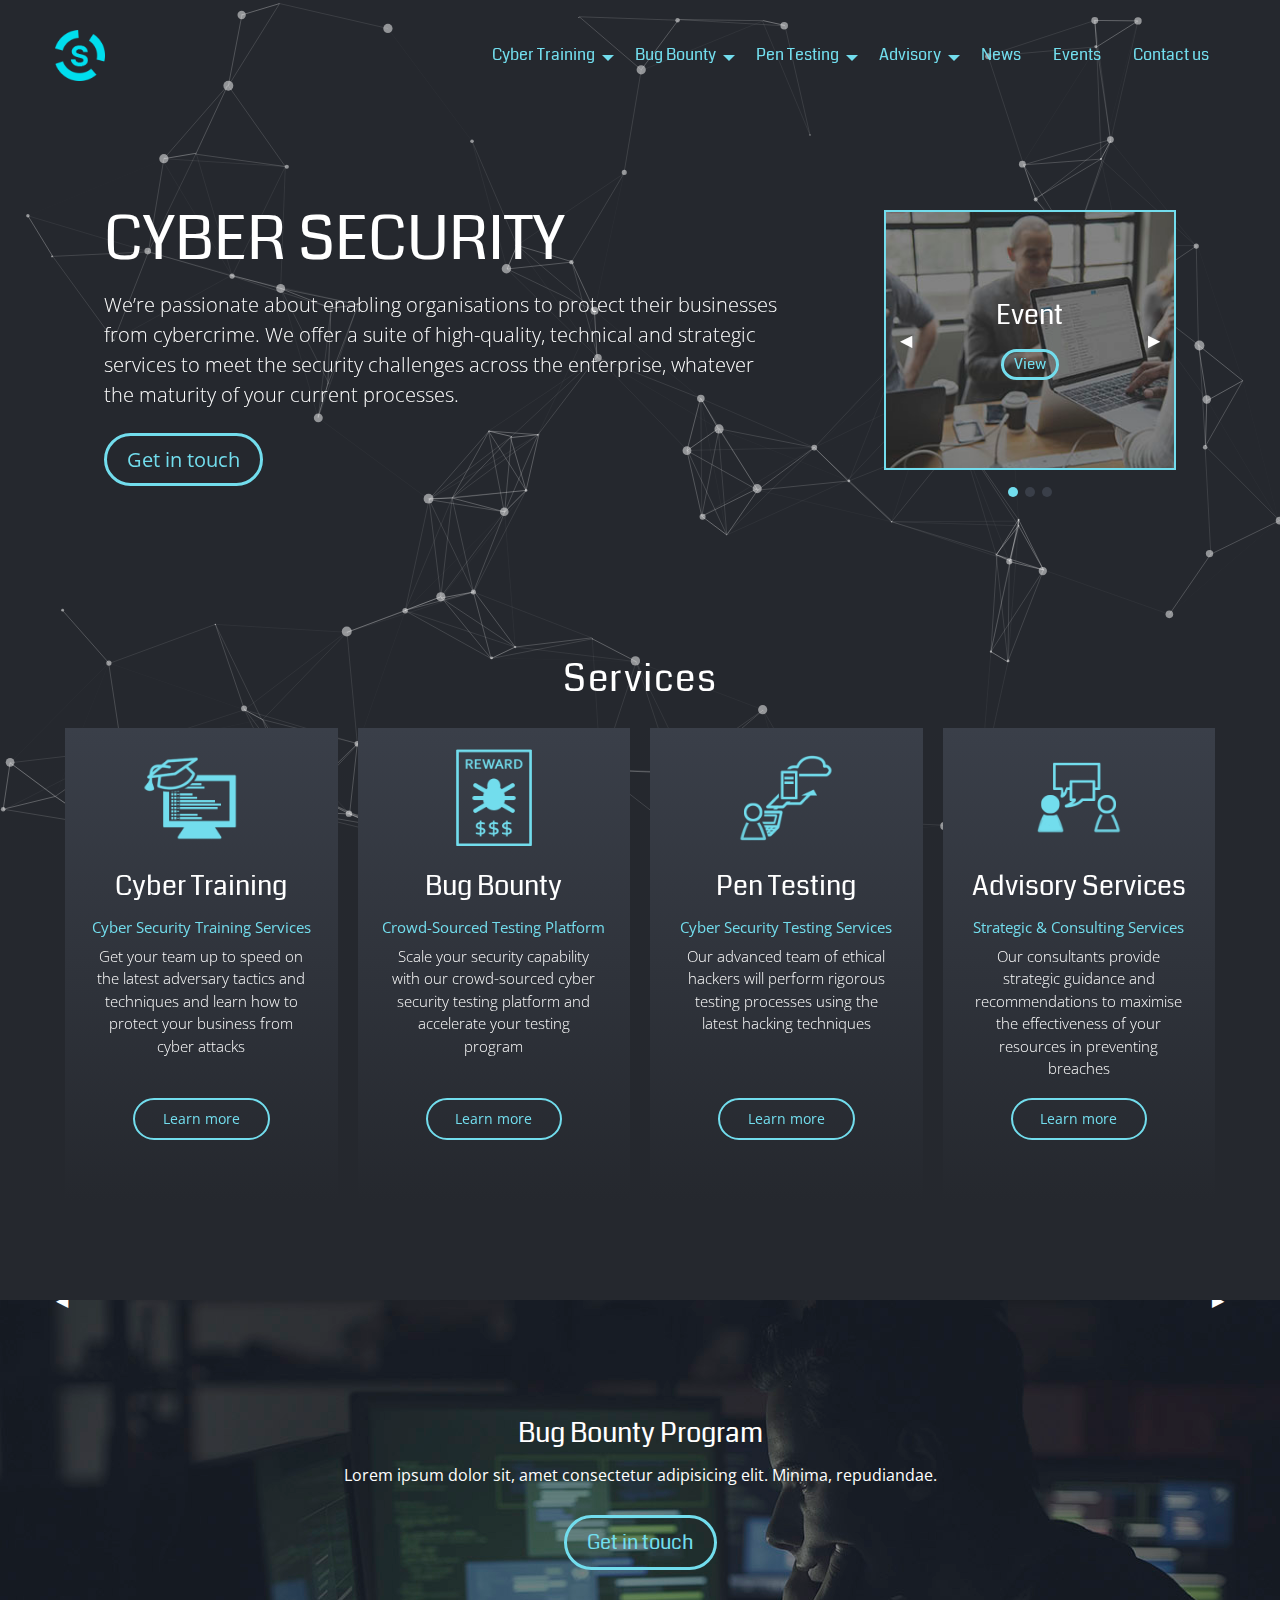
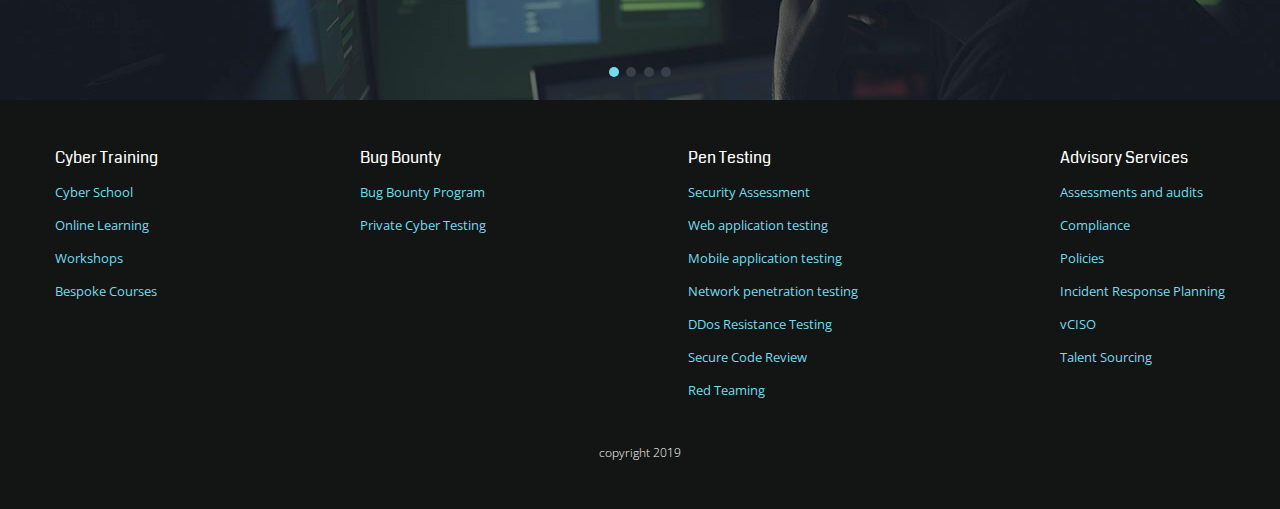
==== index.html @ 5a153736 "second commit" ====
<!DOCTYPE html>
<html lang="en" dir="ltr">

<head>
    <meta charset="utf-8">
    <title>Cyber Security</title>
    <link href="https://fonts.googleapis.com/css?family=Coda:400,800&display=swap" rel="stylesheet">
    <link href="https://fonts.googleapis.com/css?family=Open+Sans:300,400,700,800&display=swap" rel="stylesheet">
    <link rel="stylesheet" href="https://use.fontawesome.com/releases/v5.8.1/css/all.css" integrity="sha384-50oBUHEmvpQ+1lW4y57PTFmhCaXp0ML5d60M1M7uH2+nqUivzIebhndOJK28anvf" crossorigin="anonymous">
    <link rel="stylesheet" href="css/foundation.min.css">
    <link rel="stylesheet" href="css/app.css">
    <link rel="stylesheet" href="css/main.css">
</head>

<body>
    <header>
        <div class="grid-container">
            <nav class="grid-x align-justify align-middle">
                <div class="logo cell shrink">
                    <a href="index.html"><img src="img/logo.png" alt="Cyber Security logo"></a>
                </div>
                <div class="nav-container cell shrink">
                    <ul class="dropdown menu" data-dropdown-menu>
                        <li>
                            <a href="#">Cyber Training</a>
                            <ul class="menu">
                                <li>
                                    <h5>Cyber Security Training</h5>
                                </li>
                                <li><a href="#">Cyber School</a></li>
                                <li><a href="#">Online Learning</a></li>
                                <li><a href="#">Workshops</a></li>
                                <li><a href="#">Bespoke Courses</a></li>
                            </ul>
                        </li>
                        <li>
                            <a href="#">Bug Bounty</a>
                            <ul class="menu">
                                <li>
                                    <h5>Crowd-Sourced Testing</h5>
                                </li>
                                <li><a href="bug-bounty/bug-bounty-program.html">Bug Bounty Program</a></li>
                                <li><a href="#">Private Bug Bounty
                    </a></li>
                            </ul>
                        </li>
                        <li>
                            <a href="#">Pen Testing</a>
                            <ul class="menu">
                                <li>
                                    <h5>Security Testing Services</h5>
                                </li>
                                <li><a href="#">Security Assessment</a></li>
                                <li><a href="web-application-testing.html">Web application testing</a></li>
                                <li><a href="#">Mobile application testing</a></li>
                                <li><a href="#">Network penetration testing</a></li>
                                <li><a href="#">DDos Resistance Testing</a></li>
                                <li><a href="#">Secure Code Review</a></li>
                                <li><a href="#">Red Teaming</a></li>
                            </ul>
                        </li>
                        <li>
                            <a href="#">Advisory</a>
                            <ul class="menu">
                                <li>
                                    <h5>Strategic &amp; Consulting Services</h5>
                                </li>
                                <li><a href="#">Assessments and audits</a></li>
                                <li><a href="#">Compliance</a></li>
                                <li><a href="#">Policies</a></li>
                                <li><a href="#">Incident Response Planning</a></li>
                                <li><a href="#">vCISO</a></li>
                                <li><a href="#">Talent Sourcing</a></li>
                            </ul>
                        </li>
                        <li><a href="#">News</a></li>
                        <li><a href="events.html">Events</a></li>
                        <li><a href="#">Contact us</a></li>
                    </ul>
                </div>
            </nav>
        </div>
    </header>

    <!-- TOP -->
    <div id="particles-js">
        <div class="grid-container">
            <section class="top">
                <div class="grid-x align-spaced">
                    <div class="left-container cell large-7">
                        <h1>cyber security</h1>
                        <p class="_description">
                            We’re passionate about enabling organisations to protect their businesses from cybercrime. We offer a suite of high-quality, technical and strategic services to meet the security challenges across the enterprise, whatever the maturity of your current
                            processes.
                        </p>
                        <div class="btn-container">
                            <a href="#" class="primary-btn">Get in touch</a>
                        </div>
                    </div>
                    <div class="right-container cell large-3">
                        <div class="orbit" role="region" aria-label="Favorite Text Ever" data-orbit>
                            <ul class="orbit-container top-slider" style="height: 220px !important;">
                                <button class="orbit-previous" aria-label="previous"><span class="show-for-sr">Previous Slide</span>&#9664;</button>
                                <button class="orbit-next" aria-label="next"><span class="show-for-sr">Next Slide</span>&#9654;</button>
                                <li class="is-active orbit-slide text-center first-slide">
                                    <div class="slide">
                                        <!-- <img src="img/002.png" alt="slide"> -->
                                        <h3 class="slide-name">Event</h3>
                                        <a href="#" class="slide-btn primary-btn" style="padding: 5px 10px; font-size: 15px;">View</a>
                                    </div>
                                </li>
                                <li class="orbit-slide text-center second-slide">
                                    <div class="slide">
                                        <!-- <img src="img/promo-1.png" alt="slide"> -->
                                        <h3 class="slide-name">Cyber News</h3>
                                        <a href="#" class="slide-btn primary-btn" style="border-width: 2px; padding: 5px 10px; font-size: 15px;">Read now</a>
                                    </div>
                                </li>
                                <li class="orbit-slide text-center third-slide">
                                    <div class="slide">
                                        <!-- <img src="img/003.png" alt="slide"> -->
                                        <h3 class="slide-name">Pen Test Trial</h3>
                                        <a href="#" class="slide-btn primary-btn" style="padding: 5px 10px; font-size: 15px; margin-bottom: 10px;">Book now</a>
                                    </div>
                                </li>
                                <!-- <li class="orbit-slide text-center">
                      <div class="slide">
                        <img src="img/promo-1.png" alt="slide img 1">
                        <h3 class="slide-name">Promo News #4</h3>
                        <p class="slide-description">Promo description goes here</p>
                        <a href="" class="slide-btn">View</a>
                      </div>
                    </li> -->
                            </ul>
                            <nav class="orbit-bullets">
                                <button class="is-active" data-slide="0"><span class="show-for-sr">First slide details.</span><span class="show-for-sr">Current Slide</span></button>
                                <button data-slide="1"><span class="show-for-sr">Second slide details.</span></button>
                                <button data-slide="2"><span class="show-for-sr">Third slide details.</span></button>
                            </nav>
                        </div>
                    </div>
                </div>
            </section>
        </div>
    </div>


    <!-- SERVICES -->
    <div class="grid-container">
        <section class="services">
            <div class="grid-x text-center">
                <div class="cell large-12">
                    <h2>Services</h2>
                </div>
            </div>
            <div class="grid-x text-center">
                <div class="cell auto service-item">
                    <div class="icon"><img src="img/008.png" alt="Cyber Training"></div>
                    <h3>Cyber Training</h3>
                    <h4>Cyber Security Training Services</h4>
                    <p>Get your team up to speed on the latest adversary tactics and techniques and learn how to protect your business from cyber attacks</p>
                    <a href="#" class="primary-btn">Learn more</a>
                </div>
                <div class="cell auto service-item">
                    <div class="icon"><img src="img/006.png" alt="Cyber Training"></div>
                    <h3>Bug Bounty</h3>
                    <h4>Crowd-Sourced Testing Platform</h4>
                    <p>Scale your security capability with our crowd-sourced cyber security testing platform and accelerate your testing program</p>
                    <a href="#" class="primary-btn">Learn more</a>
                </div>
                <div class="cell auto service-item">
                    <div class="icon"><img src="img/003.png" alt="Cyber Training"></div>
                    <h3>Pen Testing</h3>
                    <h4>Cyber Security Testing Services</h4>
                    <p>Our advanced team of ethical hackers will perform rigorous testing processes using the latest hacking techniques</p>
                    <a href="#" class="primary-btn">Learn more</a>
                </div>
                <div class="cell auto service-item">
                    <div class="icon"><img src="img/004.png" alt="Cyber Training"></div>
                    <h3>Advisory Services</h3>
                    <h4>Strategic &amp; Consulting Services</h4>
                    <p>Our consultants provide strategic guidance and recommendations to maximise the effectiveness of your resources in preventing breaches</p>
                    <a href="#" class="primary-btn">Learn more</a>
                </div>
            </div>
        </section>
    </div>

    <!-- <section class="cta">
     <div class="grid-container">
       <div class="grid-x text-center">
         <div class="cell large-12">
            <h2>Bug Bounty Program</h2>
         </div>
       </div>
       <div class="grid-x text-center">
        <div class="cell large-12">
          <p class="description">Lorem ipsum dolor sit amet consectetur, adipisicing elit. Pariatur, deserunt.</p>
        </div>
       </div>
       <div class="grid-x text-center">
        <div class="cell large-12">
            <div class="btn-container">
              <a href="#" class="primary-btn">Get in touch</a>
            </div>        
       </div>
     </div>
   </section> -->

    <!-- CTA Slider -->
    <section class="cta-slider">
        <div class="grid-x">
            <div class="cell large-12" style="height: 400px;">
                <div class="orbit" role="region" aria-label="Favorite Text Ever" data-orbit>
                    <ul class="orbit-container">
                        <div class="grid-container">
                            <button class="orbit-previous" aria-label="previous"><span class="show-for-sr">Previous Slide</span>&#9664;</button>
                            <button class="orbit-next" aria-label="next"><span class="show-for-sr">Next Slide</span>&#9654;</button>
                        </div>
                        <li class="is-active orbit-slide text-center first-slide">
                            <div class="slide">
                                <h3 class="slide-name">Bug Bounty Program</h3>
                                <p class="slide-description">Lorem ipsum dolor sit, amet consectetur adipisicing elit. Minima, repudiandae.</p>
                                <a href="" class="slide-btn primary-btn">Get in touch</a>
                            </div>
                        </li>
                        <li class="orbit-slide text-center second-slide">
                            <div class="slide">
                                <h3 class="slide-name">Web Application Testing</h3>
                                <p class="slide-description">Lorem ipsum dolor sit, amet consectetur adipisicing elit. Minima, repudiandae.</p>
                                <a href="" class="slide-btn primary-btn">Get in touch</a>
                            </div>
                        </li>
                        <li class="orbit-slide text-center third-slide">
                            <div class="slide">
                                <h3 class="slide-name">Cyber School</h3>
                                <p class="slide-description">Lorem ipsum dolor sit, amet consectetur adipisicing elit. Minima, repudiandae.</p>
                                <a href="" class="slide-btn primary-btn">Get in touch</a>
                            </div>
                        </li>
                        <li class="orbit-slide text-center fourth-slide">
                            <div class="slide">
                                <h3 class="slide-name">Compliance</h3>
                                <p class="slide-description">Lorem ipsum dolor sit, amet consectetur adipisicing elit. Minima, repudiandae.</p>
                                <a href="" class="slide-btn primary-btn">Get in touch</a>
                            </div>
                        </li>
                    </ul>
                    <nav class="orbit-bullets">
                        <button class="is-active" data-slide="0"><span class="show-for-sr">First slide details.</span><span class="show-for-sr">Current Slide</span></button>
                        <button data-slide="1"><span class="show-for-sr">Second slide details.</span></button>
                        <button data-slide="2"><span class="show-for-sr">Third slide details.</span></button>
                        <button data-slide="3"><span class="show-for-sr">Fourth slide details.</span></button>
                    </nav>
                </div>
            </div>
        </div>
    </section>


    <footer>
        <div class="grid-container">
            <div class="grid-x  align-justify footer-nav">
                <div class="cell shrink text-left">
                    <h5>Cyber Training</h5>
                    <ul>
                        <li><a href="#">Cyber School</a></li>
                        <li><a href="#">Online Learning</a></li>
                        <li><a href="#">Workshops</a></li>
                        <li><a href="#">Bespoke Courses</a></li>
                    </ul>
                </div>
                <!-- ------------------------------------ -->
                <div class="cell shrink text-left">
                    <h5>Bug Bounty</h5>
                    <ul>
                        <li><a href="#">Bug Bounty Program</a></li>
                        <li><a href="#">Private Cyber Testing</a></li>
                    </ul>
                </div>
                <!-- ------------------------------------ -->
                <div class="cell shrink text-left">
                    <h5>Pen Testing</h5>
                    <ul>
                        <li><a href="#">Security Assessment</a></li>
                        <li><a href="#">Web application testing</a></li>
                        <li><a href="#">Mobile application testing</a></li>
                        <li><a href="#">Network penetration testing</a></li>
                        <li><a href="#">DDos Resistance Testing</a></li>
                        <li><a href="#">Secure Code Review</a></li>
                        <li><a href="#">Red Teaming</a></li>
                    </ul>
                </div>
                <!-- ------------------------------------ -->
                <div class="cell shrink text-left">
                    <h5>Advisory Services</h5>
                    <ul>
                        <li><a href="#">Assessments and audits</a></li>
                        <li><a href="#">Compliance</a></li>
                        <li><a href="#">Policies</a></li>
                        <li><a href="#">Incident Response Planning</a></li>
                        <li><a href="#">vCISO</a></li>
                        <li><a href="#">Talent Sourcing</a></li>
                    </ul>
                </div>
                <!-- ------------------------------------ -->
            </div>
            <div class="grid-x copyright">
                <div class="cell large-12 text-center">
                    <p>copyright 2019</p>
                </div>
            </div>
        </div>
    </footer>
    <script src="js/particles.min.js"></script>
    <script src="js/vendor/jquery.js"></script>
    <script src="js/vendor/what-input.js"></script>
    <script src="js/vendor/foundation.js"></script>
    <script src="js/app.js"></script>
</body>

</html>
---- css/main.css ----
@import "header/navigation.css";
@import "top-section/top-section.css";
@import "services/services.css";
@import "cta-section/cta-section.css";
@import "footer/footer.css";

/* PAGES */
/* Pen Testing */
@import "pen-testing/web-application-testing/web-application-testing.css";
html, body, div, span, applet, object, iframe,
h1, h2, h3, h4, h5, h6, p, blockquote, pre,
a, abbr, acronym, address, big, cite, code,
del, dfn, em, img, ins, kbd, q, s, samp,
small, strike, strong, sub, sup, tt, var,
b, u, i, center,
dl, dt, dd, ol, ul, li,
fieldset, form, label, legend,
table, caption, tbody, tfoot, thead, tr, th, td,
article, aside, canvas, details, embed,
figure, figcaption, footer, header, hgroup,
menu, nav, output, ruby, section, summary,
time, mark, audio, video {
  margin: 0;
  padding: 0;
  border: 0;
  font-size: 100%;
  font: inherit;
  vertical-align: baseline; }

/* make sure to set some focus styles for accessibility */
:focus {
  outline: 0; }

/* HTML5 display-role reset for older browsers */
article, aside, details, figcaption, figure,
footer, header, hgroup, menu, nav, section {
  display: block; }

body {
  line-height: 1; }

ol, ul {
  list-style: none; }

blockquote, q {
  quotes: none; }

blockquote:before, blockquote:after,
q:before, q:after {
  content: '';
  content: none; }

table {
  border-collapse: collapse;
  border-spacing: 0; }

input[type=search]::-webkit-search-cancel-button,
input[type=search]::-webkit-search-decoration,
input[type=search]::-webkit-search-results-button,
input[type=search]::-webkit-search-results-decoration {
  -webkit-appearance: none;
  -moz-appearance: none; }

input[type=search] {
  -webkit-appearance: none;
  -moz-appearance: none;
  -webkit-box-sizing: content-box;
  box-sizing: content-box; }

textarea {
  overflow: auto;
  vertical-align: top;
  resize: vertical; }

/**
 * Correct `inline-block` display not defined in IE 6/7/8/9 and Firefox 3.
 */
audio,
canvas,
video {
  display: inline-block;
  *display: inline;
  *zoom: 1;
  max-width: 100%; }

/**
 * Prevent modern browsers from displaying `audio` without controls.
 * Remove excess height in iOS 5 devices.
 */
audio:not([controls]) {
  display: none;
  height: 0; }

/**
 * Address styling not present in IE 7/8/9, Firefox 3, and Safari 4.
 * Known issue: no IE 6 support.
 */
[hidden] {
  display: none; }

/**
 * 1. Correct text resizing oddly in IE 6/7 when body `font-size` is set using
 *    `em` units.
 * 2. Prevent iOS text size adjust after orientation change, without disabling
 *    user zoom.
 */
html {
  font-size: 100%;
  /* 1 */
  -webkit-text-size-adjust: 100%;
  /* 2 */
  -ms-text-size-adjust: 100%;
  /* 2 */ }

/**
 * Address `outline` inconsistency between Chrome and other browsers.
 */
a:focus {
  outline: thin dotted; }

/**
 * Improve readability when focused and also mouse hovered in all browsers.
 */
a:active,
a:hover {
  outline: 0; }

/**
 * 1. Remove border when inside `a` element in IE 6/7/8/9 and Firefox 3.
 * 2. Improve image quality when scaled in IE 7.
 */
img {
  border: 0;
  /* 1 */
  -ms-interpolation-mode: bicubic;
  /* 2 */ }

/**
 * Address margin not present in IE 6/7/8/9, Safari 5, and Opera 11.
 */
figure {
  margin: 0; }

/**
 * Correct margin displayed oddly in IE 6/7.
 */
form {
  margin: 0; }

/**
 * Define consistent border, margin, and padding.
 */
fieldset {
  border: 1px solid #c0c0c0;
  margin: 0 2px;
  padding: 0.35em 0.625em 0.75em; }

/**
 * 1. Correct color not being inherited in IE 6/7/8/9.
 * 2. Correct text not wrapping in Firefox 3.
 * 3. Correct alignment displayed oddly in IE 6/7.
 */
legend {
  border: 0;
  /* 1 */
  padding: 0;
  white-space: normal;
  /* 2 */
  *margin-left: -7px;
  /* 3 */ }

/**
 * 1. Correct font size not being inherited in all browsers.
 * 2. Address margins set differently in IE 6/7, Firefox 3+, Safari 5,
 *    and Chrome.
 * 3. Improve appearance and consistency in all browsers.
 */
button,
input,
select,
textarea {
  font-size: 100%;
  /* 1 */
  margin: 0;
  /* 2 */
  vertical-align: baseline;
  /* 3 */
  *vertical-align: middle;
  /* 3 */ }

/**
 * Address Firefox 3+ setting `line-height` on `input` using `!important` in
 * the UA stylesheet.
 */
button,
input {
  line-height: normal; }

/**
 * Address inconsistent `text-transform` inheritance for `button` and `select`.
 * All other form control elements do not inherit `text-transform` values.
 * Correct `button` style inheritance in Chrome, Safari 5+, and IE 6+.
 * Correct `select` style inheritance in Firefox 4+ and Opera.
 */
button,
select {
  text-transform: none; }

/**
 * 1. Avoid the WebKit bug in Android 4.0.* where (2) destroys native `audio`
 *    and `video` controls.
 * 2. Correct inability to style clickable `input` types in iOS.
 * 3. Improve usability and consistency of cursor style between image-type
 *    `input` and others.
 * 4. Remove inner spacing in IE 7 without affecting normal text inputs.
 *    Known issue: inner spacing remains in IE 6.
 */
button,
html input[type="button"],
input[type="reset"],
input[type="submit"] {
  -webkit-appearance: button;
  /* 2 */
  cursor: pointer;
  /* 3 */
  *overflow: visible;
  /* 4 */ }

/**
 * Re-set default cursor for disabled elements.
 */
button[disabled],
html input[disabled] {
  cursor: default; }

/**
 * 1. Address box sizing set to content-box in IE 8/9.
 * 2. Remove excess padding in IE 8/9.
 * 3. Remove excess padding in IE 7.
 *    Known issue: excess padding remains in IE 6.
 */
input[type="checkbox"],
input[type="radio"] {
  -webkit-box-sizing: border-box;
          box-sizing: border-box;
  /* 1 */
  padding: 0;
  /* 2 */
  *height: 13px;
  /* 3 */
  *width: 13px;
  /* 3 */ }

/**
 * 1. Address `appearance` set to `searchfield` in Safari 5 and Chrome.
 * 2. Address `box-sizing` set to `border-box` in Safari 5 and Chrome
 *    (include `-moz` to future-proof).
 */
input[type="search"] {
  -webkit-appearance: textfield;
  /* 1 */
  -webkit-box-sizing: content-box;
  /* 2 */
  box-sizing: content-box; }

/**
 * Remove inner padding and search cancel button in Safari 5 and Chrome
 * on OS X.
 */
input[type="search"]::-webkit-search-cancel-button,
input[type="search"]::-webkit-search-decoration {
  -webkit-appearance: none; }

/**
 * Remove inner padding and border in Firefox 3+.
 */
button::-moz-focus-inner,
input::-moz-focus-inner {
  border: 0;
  padding: 0; }

/**
 * 1. Remove default vertical scrollbar in IE 6/7/8/9.
 * 2. Improve readability and alignment in all browsers.
 */
textarea {
  overflow: auto;
  /* 1 */
  vertical-align: top;
  /* 2 */ }

/**
 * Remove most spacing between table cells.
 */
table {
  border-collapse: collapse;
  border-spacing: 0; }

html,
button,
input,
select,
textarea {
  color: #222; }

::selection {
  background: #b3d4fc;
  text-shadow: none; }

img {
  vertical-align: middle; }

fieldset {
  border: 0;
  margin: 0;
  padding: 0; }

textarea {
  resize: vertical; }

.chromeframe {
  margin: 0.2em 0;
  background: #ccc;
  color: #000;
  padding: 0.2em 0; }

html {
  font-family: 'Open Sans', sans-serif;
  -webkit-box-sizing: border-box;
          box-sizing: border-box; }

body {
  background: #25282e; }

h1, h2, h3, h4, h5, h6 {
  font-family: 'Coda', cursive; }

h1 {
  color: #fff; }

h1 + ._description {
  color: #fff; }

h2 {
  font-size: 37px;
  margin-bottom: 30px;
  color: #72dded; }

h3 {
  font-size: 27px;
  margin-bottom: 20px; }

.primary-btn {
  font-size: 20px;
  border: 3px solid #72dded;
  border-radius: 30px;
  padding: 10px 20px;
  color: #72dded;
  text-transform: none;
  -webkit-transition: all .3s ease-in-out;
  transition: all .3s ease-in-out; }
  .primary-btn:hover {
    color: #fff;
    border-color: #fff; }

.orbit-bullets button {
  background-color: #3a3f49;
  width: 10px;
  height: 10px; }
  .orbit-bullets button.is-active {
    background-color: #72dded; }

.slide img {
  max-width: 120px;
  margin-bottom: 20px; }

h3.slide-name {
  color: #fff; }

p.slide-description {
  color: #fff;
  margin-bottom: 20px; }

a.slide-btn {
  color: #72dded;
  font-family: 'Coda', cursive; }
  a.slide-btn:hover {
    color: #fff; }

nav {
  position: relative; }
  nav .main-navigation-list {
    height: 80px;
    display: -webkit-box;
    display: -ms-flexbox;
    display: flex;
    -webkit-box-align: center;
        -ms-flex-align: center;
            align-items: center;
    -webkit-box-pack: end;
        -ms-flex-pack: end;
            justify-content: flex-end; }
    nav .main-navigation-list li.is-active a {
      color: #fff; }
    nav .main-navigation-list li a {
      font-size: 1.2rem;
      font-size: 16px;
      color: #72dded;
      font-family: 'Coda', cursive;
      font-weight: 400;
      -webkit-transition: color .5s ease-in-out;
      transition: color .5s ease-in-out; }
      nav .main-navigation-list li a:hover {
        color: #fff; }
      nav .main-navigation-list li a:focus {
        color: #fff; }
    nav .main-navigation-list .dropdown-box {
      position: static; }
      nav .main-navigation-list .dropdown-box .sub-menu {
        position: relative;
        background: -webkit-gradient(linear, left top, left bottom, from(#3a3f49), to(#25282e));
        background: linear-gradient(#3a3f49 0%, #25282e 100%);
        padding: 20px 20px;
        z-index: 100; }
        nav .main-navigation-list .dropdown-box .sub-menu h6 {
          text-align: center;
          font-size: 1rem;
          color: #fff;
          font-family: 'Open Sans', sans-serif; }
        nav .main-navigation-list .dropdown-box .sub-menu li {
          text-align: center; }
          nav .main-navigation-list .dropdown-box .sub-menu li a {
            padding: 8px 0;
            text-align: center;
            font-size: 14px;
            color: #72dded;
            font-family: 'Coda', cursive;
            font-weight: 400;
            -webkit-transition: color .5s ease-in-out;
            transition: color .5s ease-in-out; }
            nav .main-navigation-list .dropdown-box .sub-menu li a:hover {
              color: #fff; }

.is-dropdown-submenu {
  z-index: 100;
  border: none;
  -webkit-box-shadow: 0px 0px 10px 1px #72dded;
          box-shadow: 0px 0px 10px 1px #72dded; }

.dropdown.menu > li.is-dropdown-submenu-parent > a::after {
  margin-top: 0;
  border-color: #72dded transparent transparent; }

.dropdown.menu > li.is-active > a {
  background: 0 0;
  color: #fff; }

.top {
  height: 500px;
  display: -webkit-box;
  display: -ms-flexbox;
  display: flex;
  -webkit-box-align: center;
      -ms-flex-align: center;
          align-items: center; }
  .top h1 {
    font-size: 60px;
    margin-bottom: 20px;
    text-transform: capitalize;
    font-weight: 700; }
  .top p._description {
    font-size: 20px;
    line-height: 1.5;
    font-weight: 300;
    margin-bottom: 40px; }

section {
  margin-bottom: 70px;
  padding: 30px 0; }

footer {
  height: 80px;
  background: #25282e; }
  footer p {
    line-height: 80px;
    color: #fff;
    font-weight: 300;
    font-size: 14px; }

section.core-services ._box {
  border: 1px solid #000;
  padding: 120px 20px;
  background: -webkit-gradient(linear, left top, left bottom, from(#3a3f49), to(#25282e));
  background: linear-gradient(#3a3f49 0%, #25282e 100%);
  -webkit-transition: all .3s ease-in-out;
  transition: all .3s ease-in-out;
  z-index: 50;
  border: none; }
  section.core-services ._box:nth-child(2) {
    padding: 80px 20px;
    -webkit-box-shadow: 0px 0px 10px 1px #72dded;
            box-shadow: 0px 0px 10px 1px #72dded;
    z-index: 100; }
  section.core-services ._box:hover {
    padding: 80px 20px;
    -webkit-box-shadow: 0px 0px 10px 1px #72dded;
            box-shadow: 0px 0px 10px 1px #72dded;
    z-index: 100; }
  section.core-services ._box:first-child:hover + div {
    padding: 120px 20px;
    -webkit-box-shadow: none;
            box-shadow: none;
    z-index: 50; }
  section.core-services ._box:nth-child(3):hover ~ div {
    padding: 120px 20px;
    -webkit-box-shadow: none;
            box-shadow: none;
    z-index: 50; }
  section.core-services ._box .icon img {
    max-width: 100px;
    margin-bottom: 20px; }
  section.core-services ._box ._name h3 {
    color: #72dded; }
  section.core-services ._box ._description {
    line-height: 1.5;
    color: #fff;
    font-weight: 300; }

section.additional-services ._box {
  padding: 50px 20px;
  border: 1px solid #000;
  -webkit-transition: all .5s ease-in-out;
  transition: all .5s ease-in-out;
  background: -webkit-gradient(linear, left top, left bottom, from(#3a3f49), to(#25282e));
  background: linear-gradient(#3a3f49 0%, #25282e 100%); }
  section.additional-services ._box:hover {
    -webkit-box-shadow: 0px 0px 10px 1px #72dded;
            box-shadow: 0px 0px 10px 1px #72dded;
    z-index: 100; }
    section.additional-services ._box:hover ._description {
      opacity: 1;
      top: 0; }
    section.additional-services ._box:hover h3 {
      color: #72dded;
      font-weight: 700; }
  section.additional-services ._box .icon {
    margin-bottom: 20px; }
    section.additional-services ._box .icon img {
      max-width: 80px; }
  section.additional-services ._box h3 {
    color: #fff;
    font-size: 16px; }
  section.additional-services ._box ._description {
    line-height: 1.5;
    opacity: 0;
    position: relative;
    top: -20px;
    color: #fff;
    -webkit-transition: all .3s ease-in;
    transition: all .3s ease-in;
    font-weight: 300; }

strong {
  font-weight: 600; }

h2 {
  letter-spacing: 1.5px;
  color: white; }

.how-content {
  text-align: center; }

/* Timeline */
.timeline {
  border-left: 4px solid #72dded;
  border-bottom-right-radius: 4px;
  border-top-right-radius: 4px;
  background: -webkit-gradient(linear, left top, left bottom, from(#3a3f49), to(#25282e));
  background: linear-gradient(#3a3f49 0%, #25282e 100%);
  color: rgba(255, 255, 255, 0.8);
  font-family: 'Source Sans Pro', sans-serif;
  margin: 50px auto;
  letter-spacing: 0.5px;
  position: relative;
  line-height: 1.4em;
  font-size: 1.03em;
  padding: 50px;
  list-style: none;
  text-align: left;
  font-weight: 100;
  max-width: 50%; }

.timeline .event {
  border-bottom: 1px dashed rgba(255, 255, 255, 0.1);
  padding-bottom: 25px;
  margin-bottom: 50px;
  position: relative; }

.timeline .event:last-of-type {
  padding-bottom: 0;
  margin-bottom: 0;
  border: none; }

.timeline .event:before,
.timeline .event:after {
  position: absolute;
  display: block;
  top: 0; }

.timeline .event:before {
  left: -217.5px;
  color: rgba(255, 255, 255, 0.4);
  content: attr(data-date);
  text-align: right;
  font-family: 'Coda', cursive;
  font-weight: 400;
  font-size: 15px;
  min-width: 120px; }

.timeline .event:after {
  -webkit-box-shadow: 0 0 0 4px #72dded;
          box-shadow: 0 0 0 4px #72dded;
  left: -57.85px;
  background: #313534;
  border-radius: 50%;
  height: 11px;
  width: 11px;
  content: "";
  top: 5px; }

.event h3 {
  color: #72dded; }

.event p {
  font-family: 'Open Sans', sans-serif;
  font-weight: 300; }

.dropdown.menu > li.opens-right > .is-dropdown-submenu {
  left: 0; }
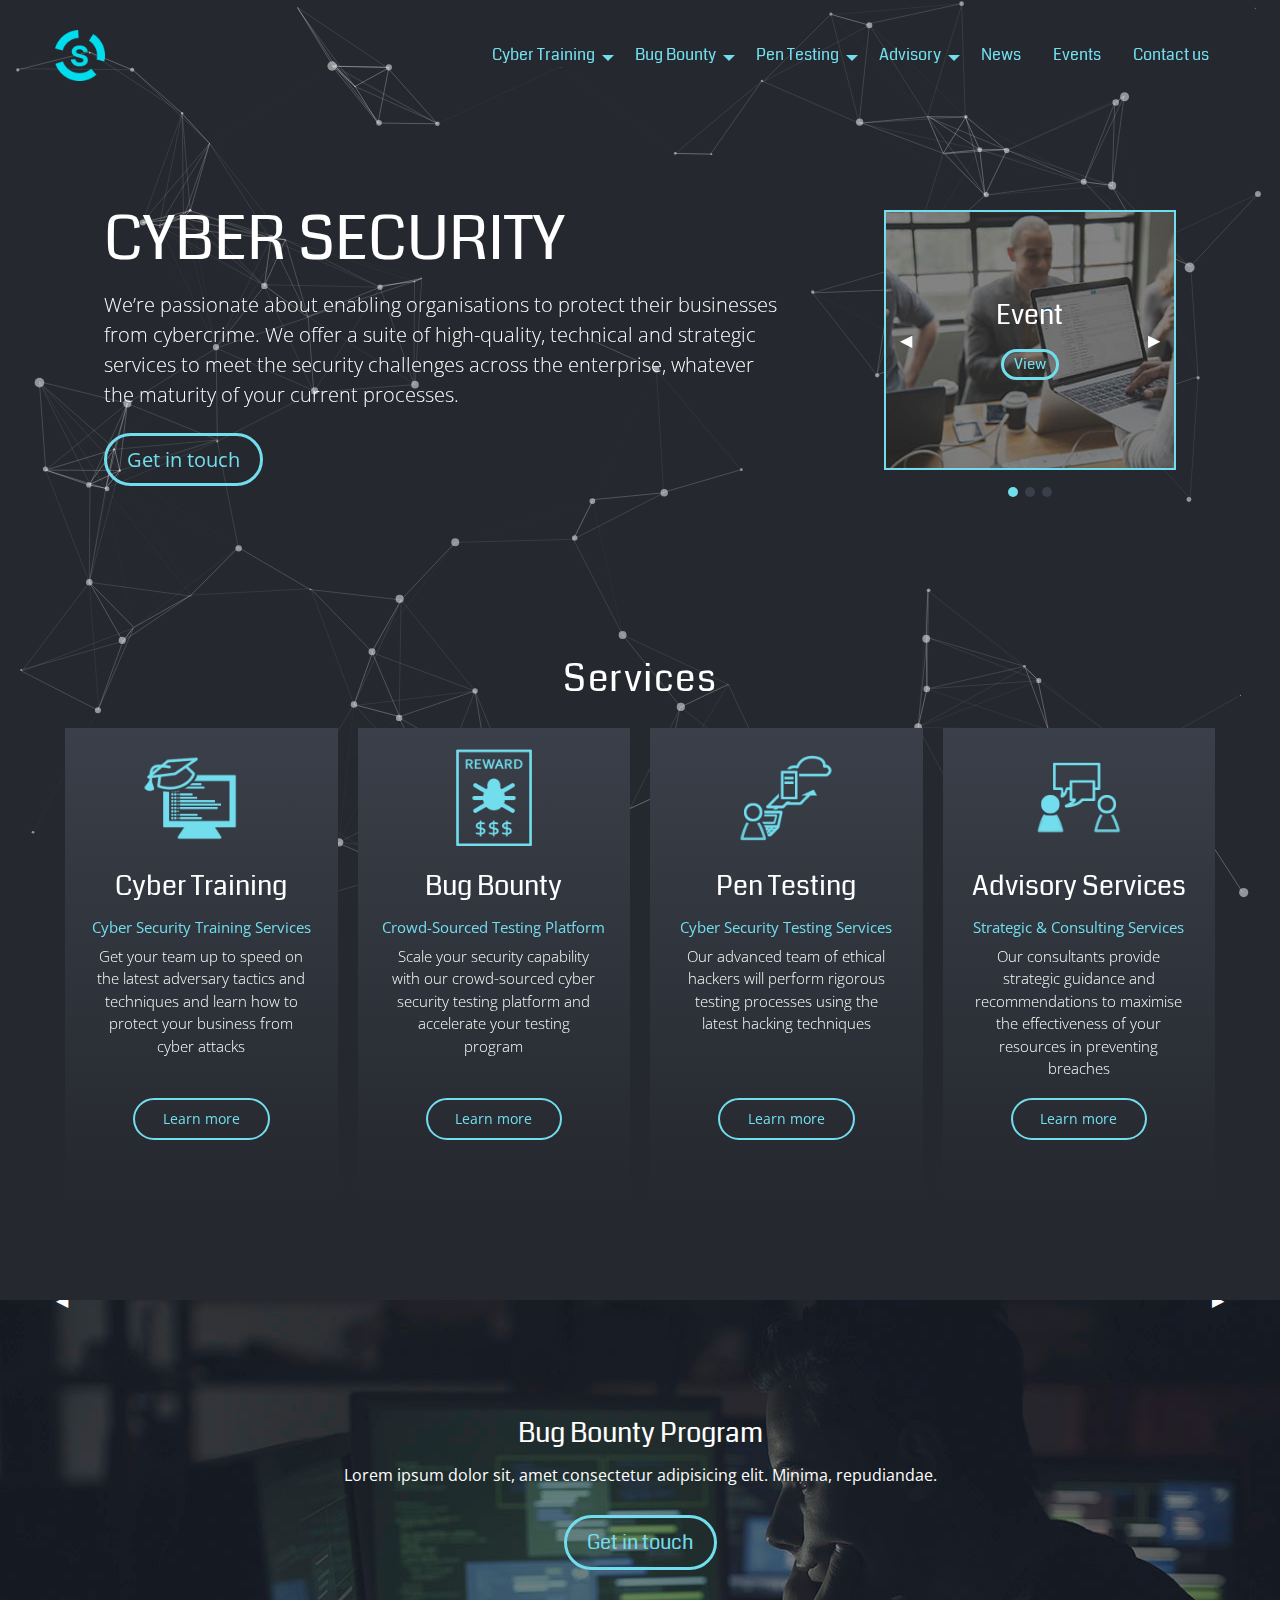
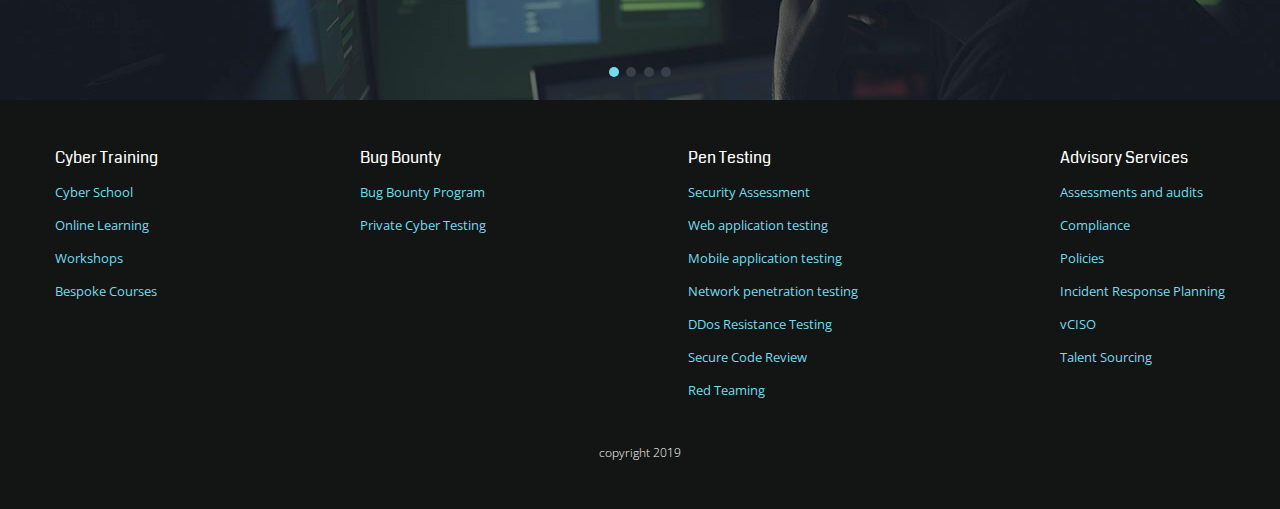
==== commit 252382e5: "Bug bounty page design changed to linear circle" ====
--- a/index.html
+++ b/index.html
@@ -6,7 +6,8 @@
     <title>Cyber Security</title>
     <link href="https://fonts.googleapis.com/css?family=Coda:400,800&display=swap" rel="stylesheet">
     <link href="https://fonts.googleapis.com/css?family=Open+Sans:300,400,700,800&display=swap" rel="stylesheet">
-    <link rel="stylesheet" href="https://use.fontawesome.com/releases/v5.8.1/css/all.css" integrity="sha384-50oBUHEmvpQ+1lW4y57PTFmhCaXp0ML5d60M1M7uH2+nqUivzIebhndOJK28anvf" crossorigin="anonymous">
+    <link rel="stylesheet" href="https://use.fontawesome.com/releases/v5.8.1/css/all.css"
+        integrity="sha384-50oBUHEmvpQ+1lW4y57PTFmhCaXp0ML5d60M1M7uH2+nqUivzIebhndOJK28anvf" crossorigin="anonymous">
     <link rel="stylesheet" href="css/foundation.min.css">
     <link rel="stylesheet" href="css/app.css">
     <link rel="stylesheet" href="css/main.css">
@@ -41,7 +42,7 @@
                                 </li>
                                 <li><a href="bug-bounty/bug-bounty-program.html">Bug Bounty Program</a></li>
                                 <li><a href="#">Private Bug Bounty
-                    </a></li>
+                                    </a></li>
                             </ul>
                         </li>
                         <li>
@@ -90,7 +91,9 @@
                     <div class="left-container cell large-7">
                         <h1>cyber security</h1>
                         <p class="_description">
-                            We’re passionate about enabling organisations to protect their businesses from cybercrime. We offer a suite of high-quality, technical and strategic services to meet the security challenges across the enterprise, whatever the maturity of your current
+                            We’re passionate about enabling organisations to protect their businesses from cybercrime.
+                            We offer a suite of high-quality, technical and strategic services to meet the security
+                            challenges across the enterprise, whatever the maturity of your current
                             processes.
                         </p>
                         <div class="btn-container">
@@ -100,27 +103,33 @@
                     <div class="right-container cell large-3">
                         <div class="orbit" role="region" aria-label="Favorite Text Ever" data-orbit>
                             <ul class="orbit-container top-slider" style="height: 220px !important;">
-                                <button class="orbit-previous" aria-label="previous"><span class="show-for-sr">Previous Slide</span>&#9664;</button>
-                                <button class="orbit-next" aria-label="next"><span class="show-for-sr">Next Slide</span>&#9654;</button>
+                                <button class="orbit-previous" aria-label="previous"><span class="show-for-sr">Previous
+                                        Slide</span>&#9664;</button>
+                                <button class="orbit-next" aria-label="next"><span class="show-for-sr">Next
+                                        Slide</span>&#9654;</button>
                                 <li class="is-active orbit-slide text-center first-slide">
                                     <div class="slide">
                                         <!-- <img src="img/002.png" alt="slide"> -->
                                         <h3 class="slide-name">Event</h3>
-                                        <a href="#" class="slide-btn primary-btn" style="padding: 5px 10px; font-size: 15px;">View</a>
+                                        <a href="#" class="slide-btn primary-btn"
+                                            style="padding: 5px 10px; font-size: 15px;">View</a>
                                     </div>
                                 </li>
                                 <li class="orbit-slide text-center second-slide">
                                     <div class="slide">
                                         <!-- <img src="img/promo-1.png" alt="slide"> -->
                                         <h3 class="slide-name">Cyber News</h3>
-                                        <a href="#" class="slide-btn primary-btn" style="border-width: 2px; padding: 5px 10px; font-size: 15px;">Read now</a>
+                                        <a href="#" class="slide-btn primary-btn"
+                                            style="border-width: 2px; padding: 5px 10px; font-size: 15px;">Read now</a>
                                     </div>
                                 </li>
                                 <li class="orbit-slide text-center third-slide">
                                     <div class="slide">
                                         <!-- <img src="img/003.png" alt="slide"> -->
                                         <h3 class="slide-name">Pen Test Trial</h3>
-                                        <a href="#" class="slide-btn primary-btn" style="padding: 5px 10px; font-size: 15px; margin-bottom: 10px;">Book now</a>
+                                        <a href="#" class="slide-btn primary-btn"
+                                            style="padding: 5px 10px; font-size: 15px; margin-bottom: 10px;">Book
+                                            now</a>
                                     </div>
                                 </li>
                                 <!-- <li class="orbit-slide text-center">
@@ -133,7 +142,8 @@
                     </li> -->
                             </ul>
                             <nav class="orbit-bullets">
-                                <button class="is-active" data-slide="0"><span class="show-for-sr">First slide details.</span><span class="show-for-sr">Current Slide</span></button>
+                                <button class="is-active" data-slide="0"><span class="show-for-sr">First slide
+                                        details.</span><span class="show-for-sr">Current Slide</span></button>
                                 <button data-slide="1"><span class="show-for-sr">Second slide details.</span></button>
                                 <button data-slide="2"><span class="show-for-sr">Third slide details.</span></button>
                             </nav>
@@ -158,28 +168,32 @@
                     <div class="icon"><img src="img/008.png" alt="Cyber Training"></div>
                     <h3>Cyber Training</h3>
                     <h4>Cyber Security Training Services</h4>
-                    <p>Get your team up to speed on the latest adversary tactics and techniques and learn how to protect your business from cyber attacks</p>
+                    <p>Get your team up to speed on the latest adversary tactics and techniques and learn how to protect
+                        your business from cyber attacks</p>
                     <a href="#" class="primary-btn">Learn more</a>
                 </div>
                 <div class="cell auto service-item">
                     <div class="icon"><img src="img/006.png" alt="Cyber Training"></div>
                     <h3>Bug Bounty</h3>
                     <h4>Crowd-Sourced Testing Platform</h4>
-                    <p>Scale your security capability with our crowd-sourced cyber security testing platform and accelerate your testing program</p>
+                    <p>Scale your security capability with our crowd-sourced cyber security testing platform and
+                        accelerate your testing program</p>
                     <a href="#" class="primary-btn">Learn more</a>
                 </div>
                 <div class="cell auto service-item">
                     <div class="icon"><img src="img/003.png" alt="Cyber Training"></div>
                     <h3>Pen Testing</h3>
                     <h4>Cyber Security Testing Services</h4>
-                    <p>Our advanced team of ethical hackers will perform rigorous testing processes using the latest hacking techniques</p>
+                    <p>Our advanced team of ethical hackers will perform rigorous testing processes using the latest
+                        hacking techniques</p>
                     <a href="#" class="primary-btn">Learn more</a>
                 </div>
                 <div class="cell auto service-item">
                     <div class="icon"><img src="img/004.png" alt="Cyber Training"></div>
                     <h3>Advisory Services</h3>
                     <h4>Strategic &amp; Consulting Services</h4>
-                    <p>Our consultants provide strategic guidance and recommendations to maximise the effectiveness of your resources in preventing breaches</p>
+                    <p>Our consultants provide strategic guidance and recommendations to maximise the effectiveness of
+                        your resources in preventing breaches</p>
                     <a href="#" class="primary-btn">Learn more</a>
                 </div>
             </div>
@@ -214,40 +228,47 @@
                 <div class="orbit" role="region" aria-label="Favorite Text Ever" data-orbit>
                     <ul class="orbit-container">
                         <div class="grid-container">
-                            <button class="orbit-previous" aria-label="previous"><span class="show-for-sr">Previous Slide</span>&#9664;</button>
-                            <button class="orbit-next" aria-label="next"><span class="show-for-sr">Next Slide</span>&#9654;</button>
+                            <button class="orbit-previous" aria-label="previous"><span class="show-for-sr">Previous
+                                    Slide</span>&#9664;</button>
+                            <button class="orbit-next" aria-label="next"><span class="show-for-sr">Next
+                                    Slide</span>&#9654;</button>
                         </div>
                         <li class="is-active orbit-slide text-center first-slide">
                             <div class="slide">
                                 <h3 class="slide-name">Bug Bounty Program</h3>
-                                <p class="slide-description">Lorem ipsum dolor sit, amet consectetur adipisicing elit. Minima, repudiandae.</p>
+                                <p class="slide-description">Lorem ipsum dolor sit, amet consectetur adipisicing elit.
+                                    Minima, repudiandae.</p>
                                 <a href="" class="slide-btn primary-btn">Get in touch</a>
                             </div>
                         </li>
                         <li class="orbit-slide text-center second-slide">
                             <div class="slide">
                                 <h3 class="slide-name">Web Application Testing</h3>
-                                <p class="slide-description">Lorem ipsum dolor sit, amet consectetur adipisicing elit. Minima, repudiandae.</p>
+                                <p class="slide-description">Lorem ipsum dolor sit, amet consectetur adipisicing elit.
+                                    Minima, repudiandae.</p>
                                 <a href="" class="slide-btn primary-btn">Get in touch</a>
                             </div>
                         </li>
                         <li class="orbit-slide text-center third-slide">
                             <div class="slide">
                                 <h3 class="slide-name">Cyber School</h3>
-                                <p class="slide-description">Lorem ipsum dolor sit, amet consectetur adipisicing elit. Minima, repudiandae.</p>
+                                <p class="slide-description">Lorem ipsum dolor sit, amet consectetur adipisicing elit.
+                                    Minima, repudiandae.</p>
                                 <a href="" class="slide-btn primary-btn">Get in touch</a>
                             </div>
                         </li>
                         <li class="orbit-slide text-center fourth-slide">
                             <div class="slide">
                                 <h3 class="slide-name">Compliance</h3>
-                                <p class="slide-description">Lorem ipsum dolor sit, amet consectetur adipisicing elit. Minima, repudiandae.</p>
+                                <p class="slide-description">Lorem ipsum dolor sit, amet consectetur adipisicing elit.
+                                    Minima, repudiandae.</p>
                                 <a href="" class="slide-btn primary-btn">Get in touch</a>
                             </div>
                         </li>
                     </ul>
                     <nav class="orbit-bullets">
-                        <button class="is-active" data-slide="0"><span class="show-for-sr">First slide details.</span><span class="show-for-sr">Current Slide</span></button>
+                        <button class="is-active" data-slide="0"><span class="show-for-sr">First slide
+                                details.</span><span class="show-for-sr">Current Slide</span></button>
                         <button data-slide="1"><span class="show-for-sr">Second slide details.</span></button>
                         <button data-slide="2"><span class="show-for-sr">Third slide details.</span></button>
                         <button data-slide="3"><span class="show-for-sr">Fourth slide details.</span></button>
--- a/css/main.css
+++ b/css/main.css
@@ -570,70 +570,3 @@
 .how-content {
   text-align: center; }
 
-/* Timeline */
-.timeline {
-  border-left: 4px solid #72dded;
-  border-bottom-right-radius: 4px;
-  border-top-right-radius: 4px;
-  background: -webkit-gradient(linear, left top, left bottom, from(#3a3f49), to(#25282e));
-  background: linear-gradient(#3a3f49 0%, #25282e 100%);
-  color: rgba(255, 255, 255, 0.8);
-  font-family: 'Source Sans Pro', sans-serif;
-  margin: 50px auto;
-  letter-spacing: 0.5px;
-  position: relative;
-  line-height: 1.4em;
-  font-size: 1.03em;
-  padding: 50px;
-  list-style: none;
-  text-align: left;
-  font-weight: 100;
-  max-width: 50%; }
-
-.timeline .event {
-  border-bottom: 1px dashed rgba(255, 255, 255, 0.1);
-  padding-bottom: 25px;
-  margin-bottom: 50px;
-  position: relative; }
-
-.timeline .event:last-of-type {
-  padding-bottom: 0;
-  margin-bottom: 0;
-  border: none; }
-
-.timeline .event:before,
-.timeline .event:after {
-  position: absolute;
-  display: block;
-  top: 0; }
-
-.timeline .event:before {
-  left: -217.5px;
-  color: rgba(255, 255, 255, 0.4);
-  content: attr(data-date);
-  text-align: right;
-  font-family: 'Coda', cursive;
-  font-weight: 400;
-  font-size: 15px;
-  min-width: 120px; }
-
-.timeline .event:after {
-  -webkit-box-shadow: 0 0 0 4px #72dded;
-          box-shadow: 0 0 0 4px #72dded;
-  left: -57.85px;
-  background: #313534;
-  border-radius: 50%;
-  height: 11px;
-  width: 11px;
-  content: "";
-  top: 5px; }
-
-.event h3 {
-  color: #72dded; }
-
-.event p {
-  font-family: 'Open Sans', sans-serif;
-  font-weight: 300; }
-
-.dropdown.menu > li.opens-right > .is-dropdown-submenu {
-  left: 0; }
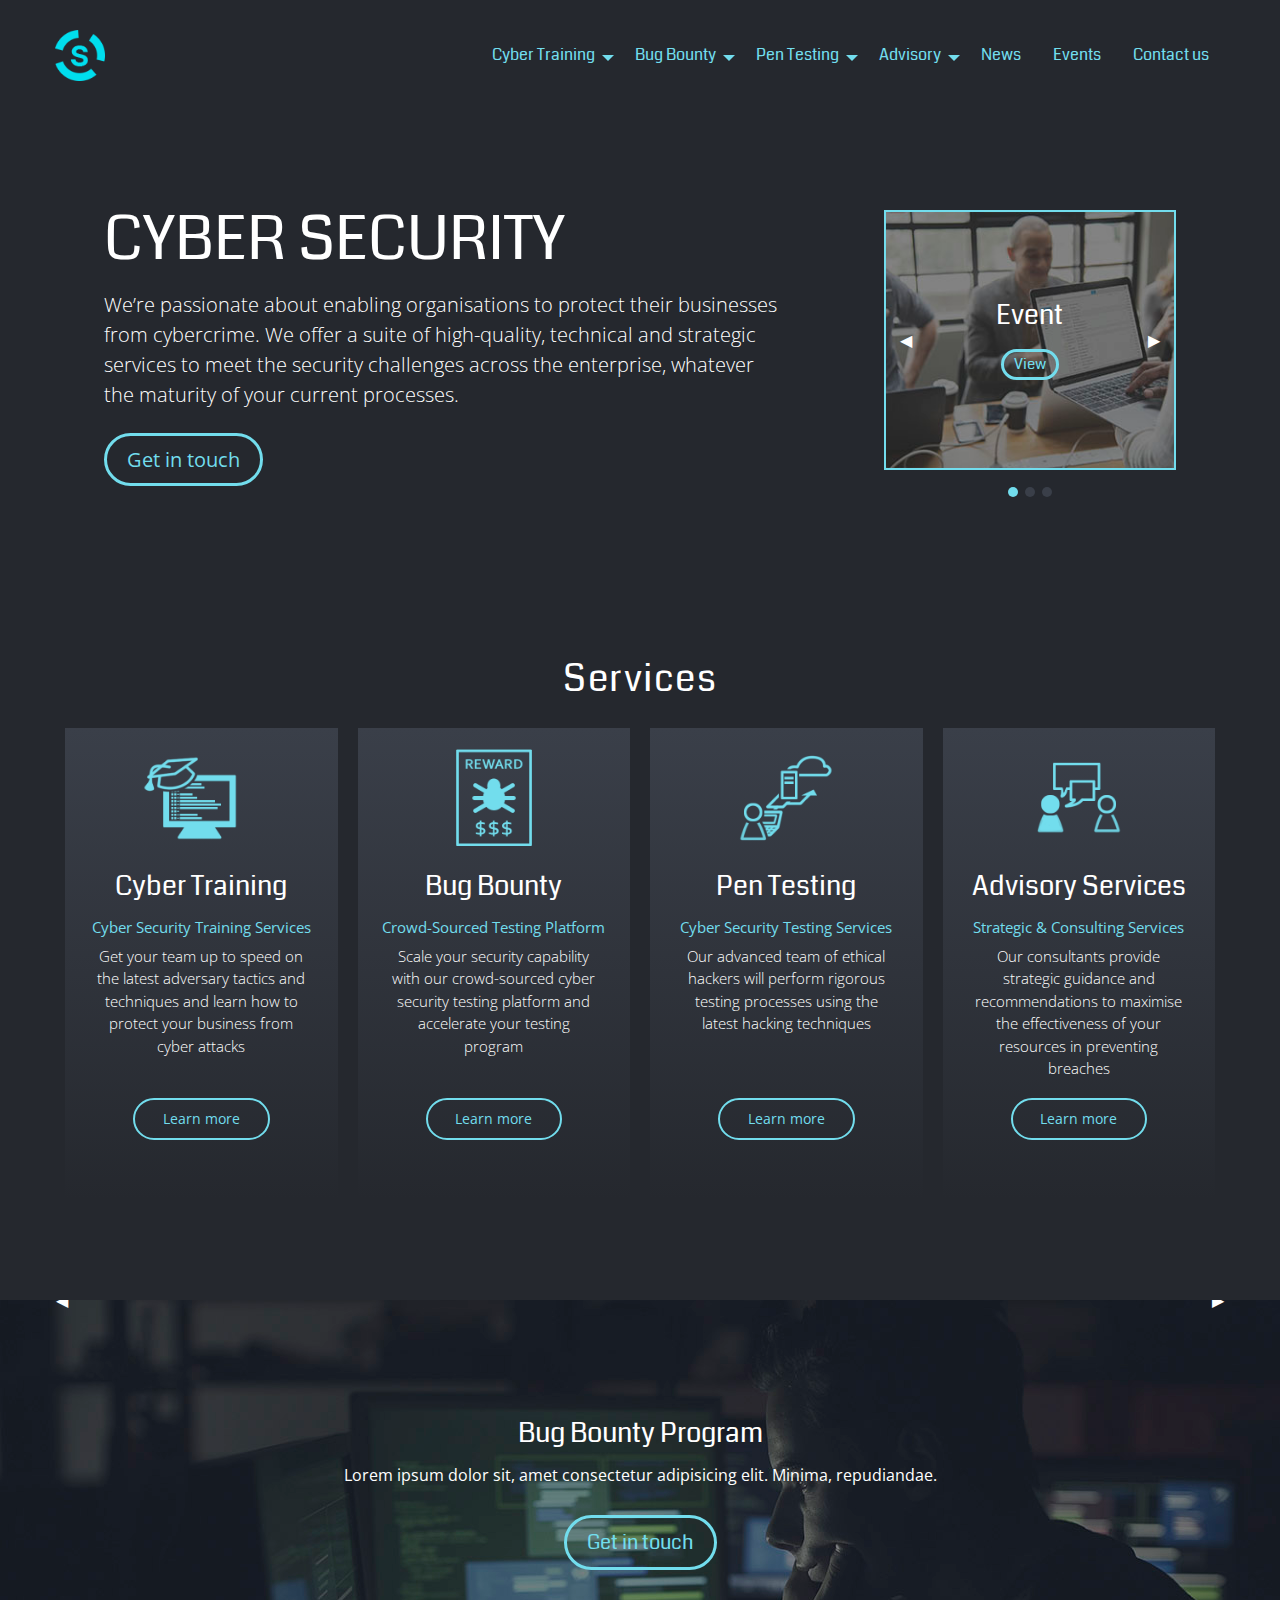
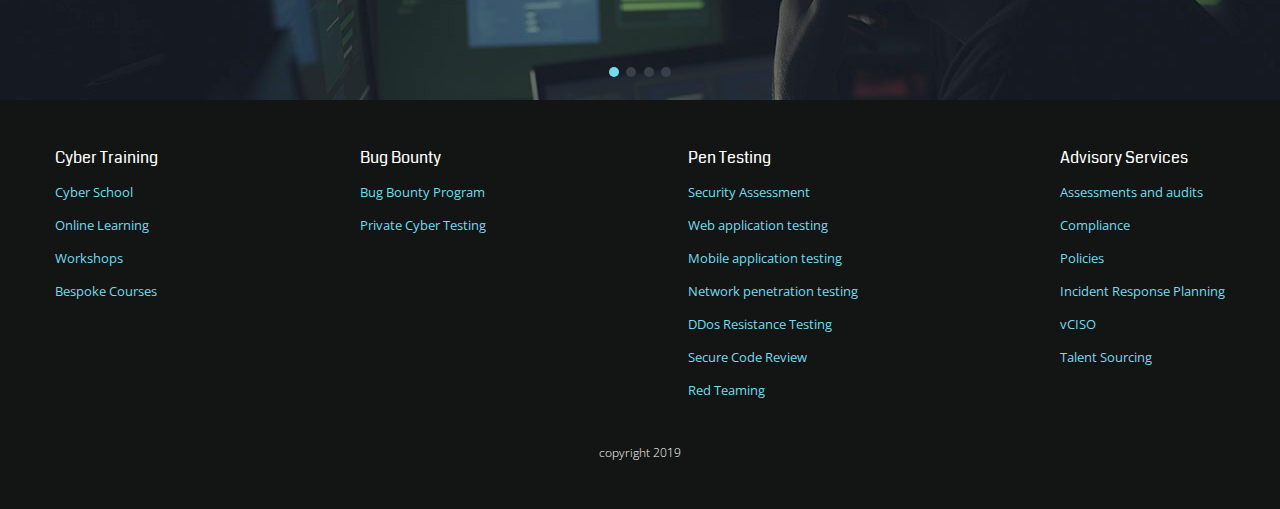
==== commit 3a603c4d: "Update index.html" ====
--- a/index.html
+++ b/index.html
@@ -333,11 +333,11 @@
             </div>
         </div>
     </footer>
-    <script src="js/particles.min.js"></script>
+<!--     <script src="js/particles.min.js"></script> -->
     <script src="js/vendor/jquery.js"></script>
     <script src="js/vendor/what-input.js"></script>
     <script src="js/vendor/foundation.js"></script>
     <script src="js/app.js"></script>
 </body>
 
-</html>+</html>
